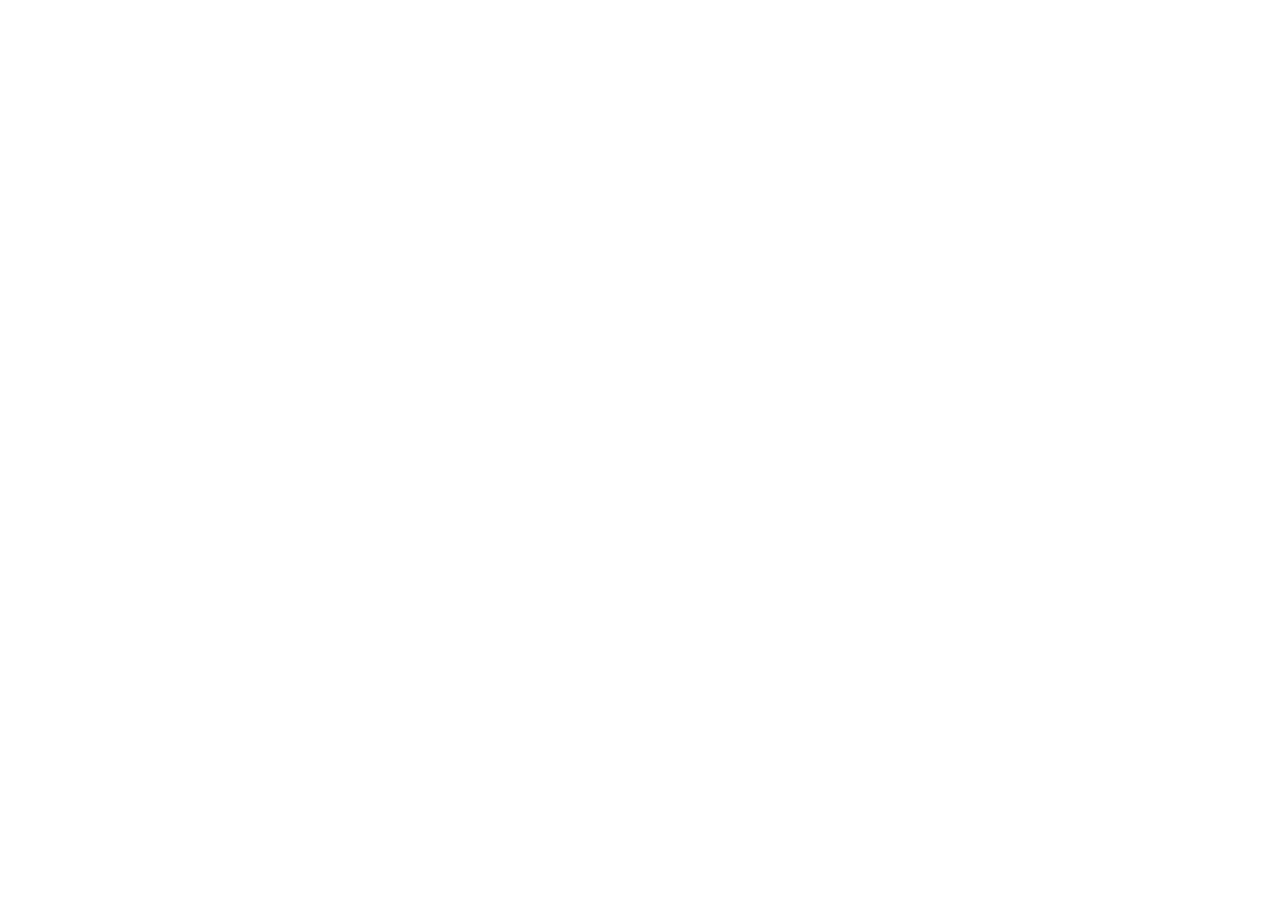
==== index.html @ 5c2e7f7a "first commit" ====
<!DOCTYPE html>
<html lang="en">
  <head>
    <meta charset="UTF-8" />
    <meta name="viewport" content="width=device-width, initial-scale=1.0" />
    <title>Menu Digital</title>
  </head>
  <body></body>
</html>
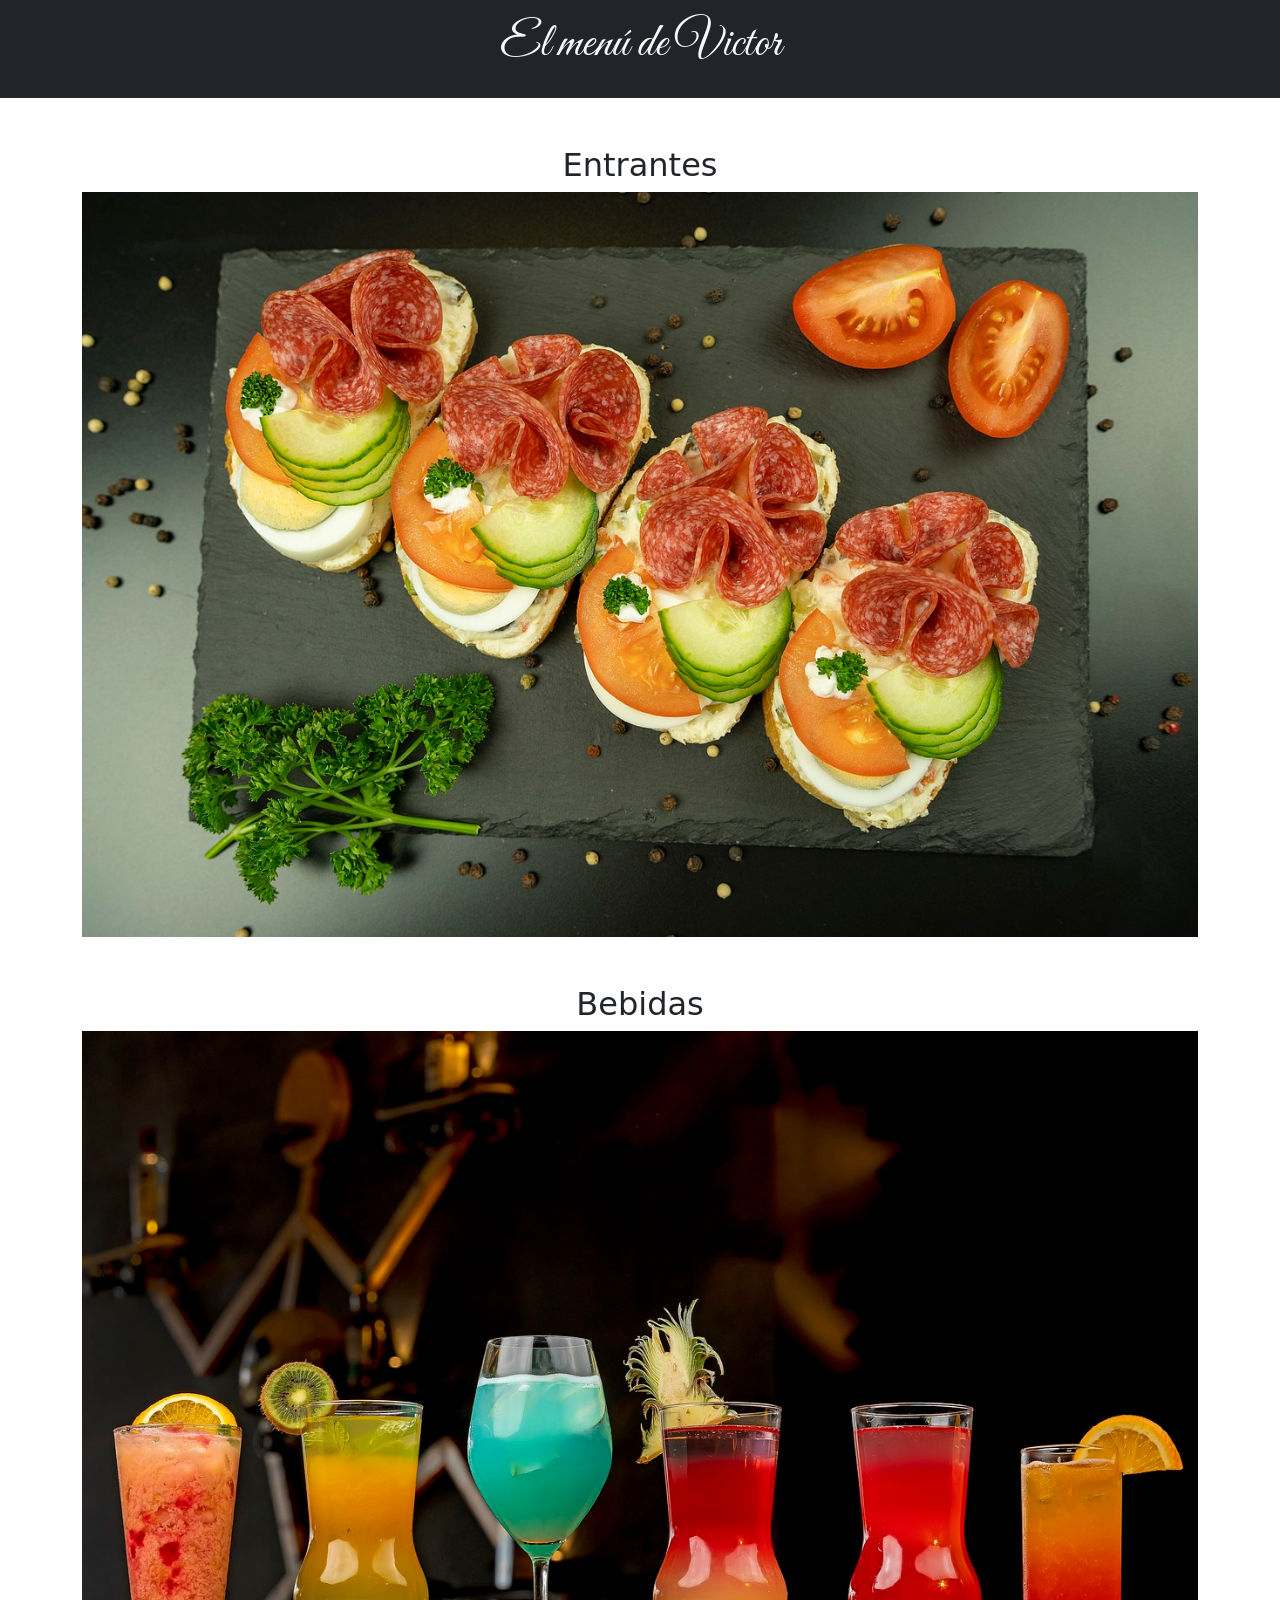
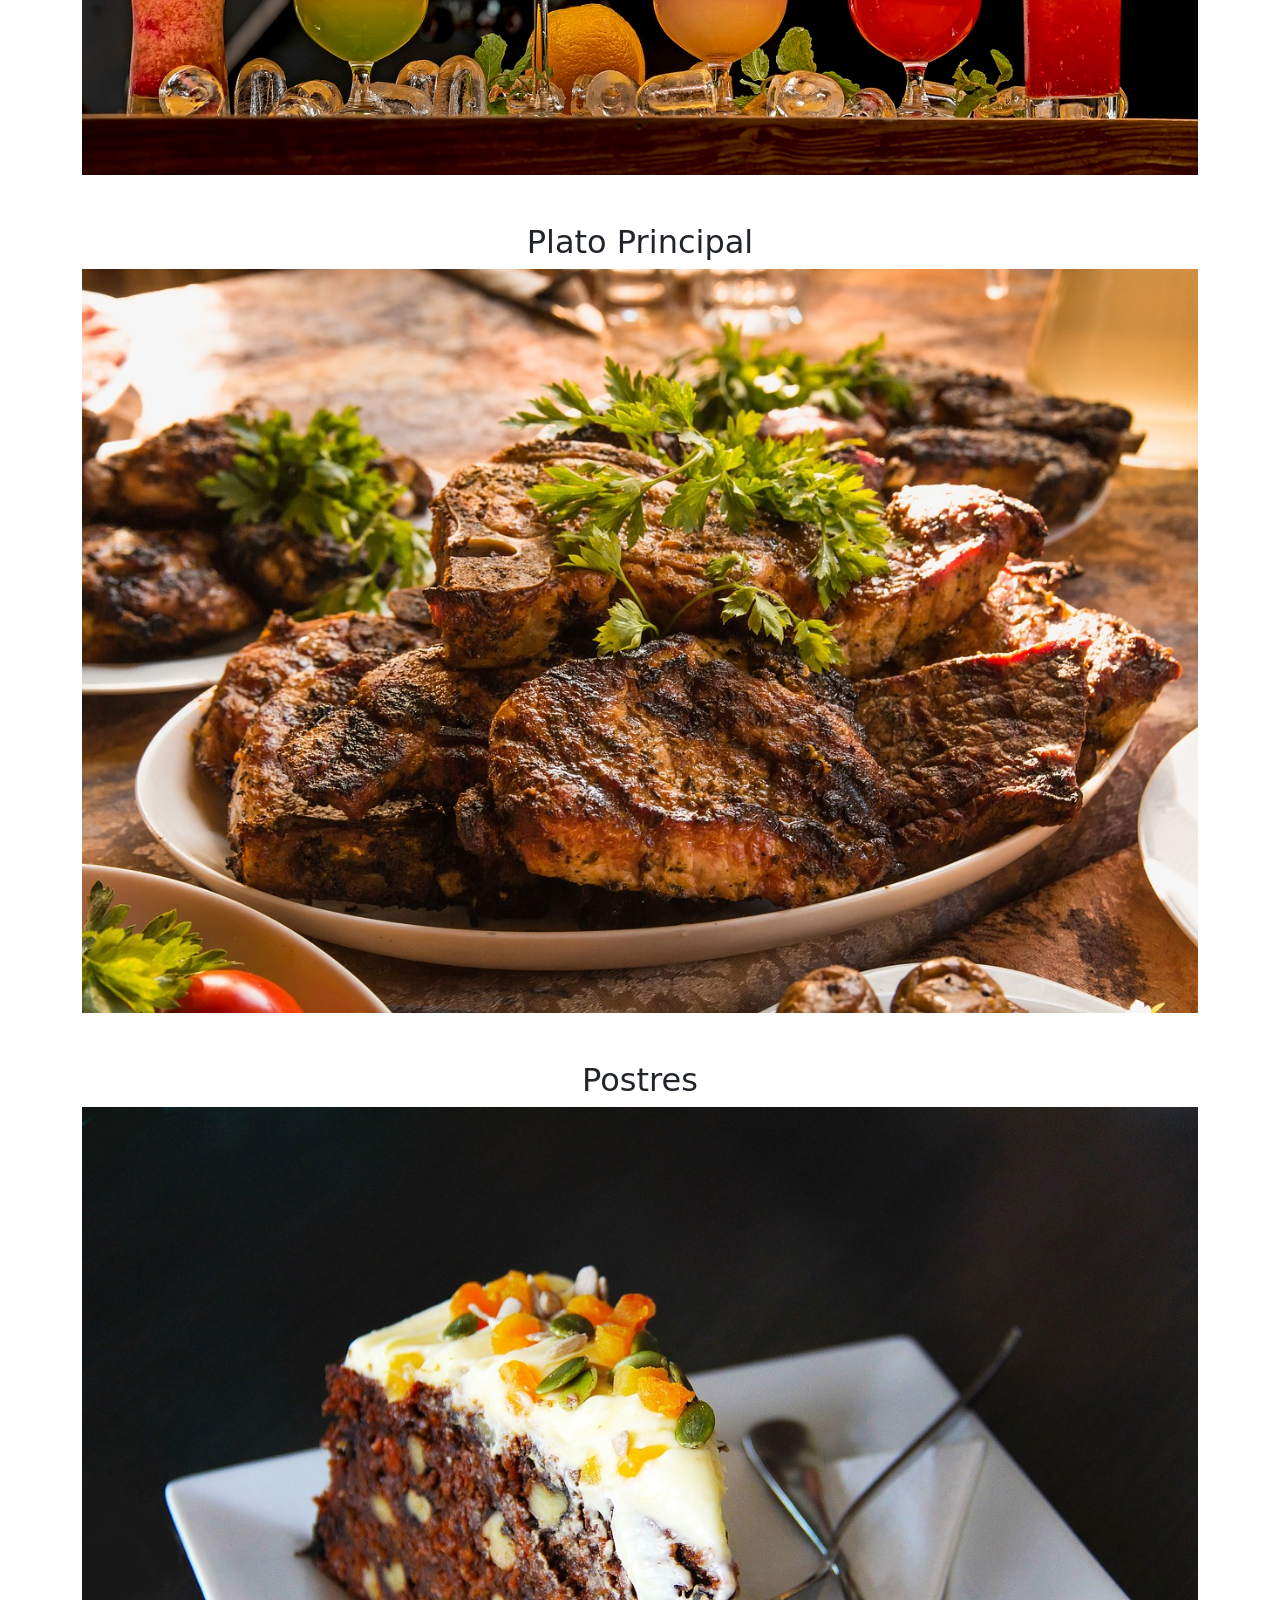
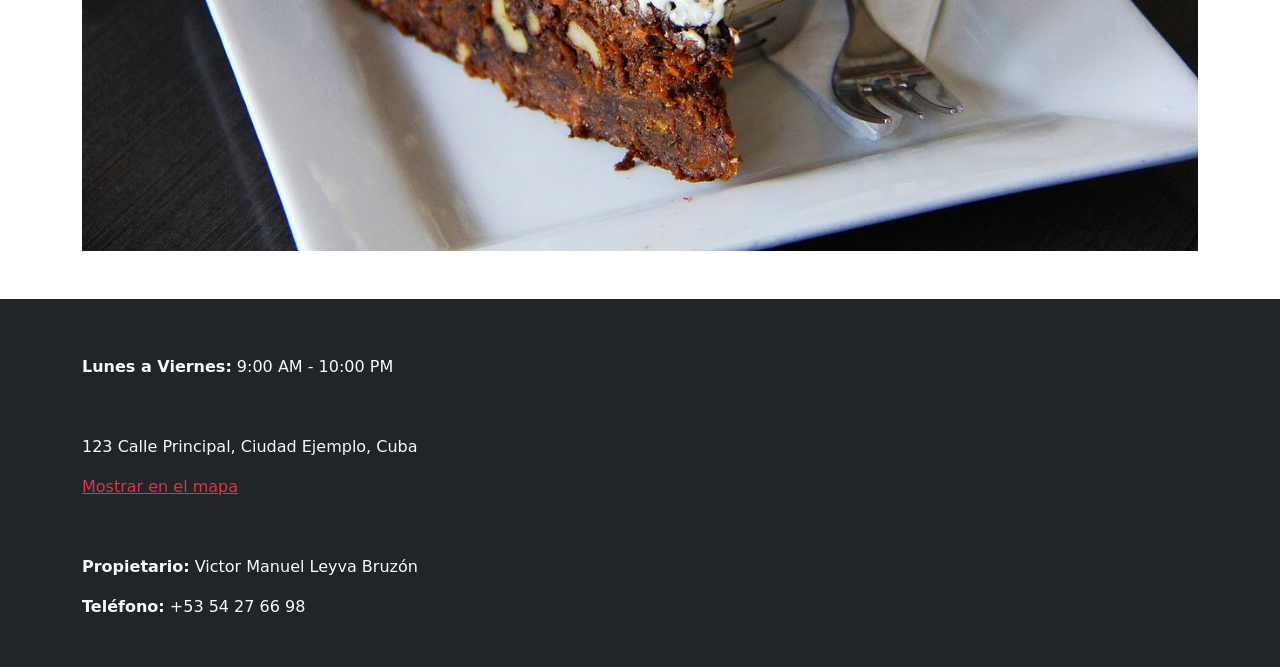
==== commit d91f0886: "corrigiendo pages url" ====
--- a/index.html
+++ b/index.html
@@ -1,9 +1,116 @@
 <!DOCTYPE html>
-<html lang="en">
+<html lang="es">
   <head>
     <meta charset="UTF-8" />
     <meta name="viewport" content="width=device-width, initial-scale=1.0" />
-    <title>Menu Digital</title>
+    <title>Menú del Restaurante</title>
+    <link
+      href="https://cdn.jsdelivr.net/npm/bootstrap@5.3.0/dist/css/bootstrap.min.css"
+      rel="stylesheet"
+    />
+    <link
+      href="https://fonts.googleapis.com/css2?family=Great+Vibes&display=swap"
+      rel="stylesheet"
+    />
+    <link rel="stylesheet" href="style.css" />
   </head>
-  <body></body>
+  <body>
+    <header class="bg-dark text-light py-3">
+      <h1 class="text-center">El menú de Victor</h1>
+    </header>
+
+    <div class="container mt-5">
+      <section id="entrantes" class="mb-5">
+        <h2 class="text-center">Entrantes</h2>
+        <div class="text-center">
+          <img
+            src="assets/canapes-6281826_1280.jpg"
+            alt="Imagen de Entrantes"
+            class="img-fluid"
+          />
+        </div>
+        <!-- Aquí puedes agregar los ítems del menú de entrantes -->
+      </section>
+
+      <section id="bebidas" class="mb-5">
+        <h2 class="text-center">Bebidas</h2>
+        <div class="text-center">
+          <img
+            src="assets/drinks-7279423_1280.jpg"
+            alt="Imagen de Bebidas"
+            class="img-fluid"
+          />
+        </div>
+        <!-- Aquí puedes agregar los ítems del menú de bebidas -->
+      </section>
+
+      <section id="plato-principal" class="mb-5">
+        <h2 class="text-center">Plato Principal</h2>
+        <div class="text-center">
+          <img
+            src="assets/meat-1155132_1280.jpg"
+            alt="Imagen de Plato Principal"
+            class="img-fluid"
+          />
+        </div>
+        <!-- Aquí puedes agregar los ítems del menú de platos principales -->
+      </section>
+
+      <section id="postres" class="mb-5">
+        <h2 class="text-center">Postres</h2>
+        <div class="text-center">
+          <img
+            src="assets/tea-1565932_1280.jpg"
+            alt="Imagen de Postres"
+            class="img-fluid"
+          />
+        </div>
+        <!-- Aquí puedes agregar los ítems del menú de postres -->
+      </section>
+    </div>
+
+    <footer class="bg-dark text-light py-4">
+      <div class="container">
+        <!-- Horarios -->
+        <div class="mb-4">
+          <h5 class="text-muted">
+            <i class="fas fa-clock me-2"></i> Horario de Atención
+          </h5>
+          <p><strong>Lunes a Viernes:</strong> 9:00 AM - 10:00 PM</p>
+        </div>
+
+        <!-- Ubicación -->
+        <div class="mb-4">
+          <h5 class="text-muted">
+            <i class="fas fa-map-marker-alt me-2"></i> Dirección
+          </h5>
+          <p>123 Calle Principal, Ciudad Ejemplo, Cuba</p>
+          <a
+            href="https://www.google.com/maps"
+            target="_blank"
+            class="text-danger"
+            >Mostrar en el mapa</a
+          >
+        </div>
+
+        <!-- Contacto -->
+        <div class="mb-4">
+          <h5 class="text-muted">
+            <i class="fas fa-comment me-2"></i> Contacto
+          </h5>
+          <p><strong>Propietario:</strong> Victor Manuel Leyva Bruzón</p>
+          <p>
+            <strong>Teléfono:</strong>
+            <a
+              href="https://wa.me/5354276698"
+              class="text-decoration-none text-light"
+              >+53 54 27 66 98</a
+            >
+          </p>
+        </div>
+      </div>
+    </footer>
+
+    <script src="https://cdn.jsdelivr.net/npm/bootstrap@5.3.0/dist/js/bootstrap.bundle.min.js"></script>
+  </body>
 </html>
--- a/style.css
+++ b/style.css
@@ -0,0 +1,4 @@
+header h1 {
+  font-family: "Great Vibes", cursive;
+  font-size: 3rem; /* Ajusta el tamaño según tu preferencia */
+}
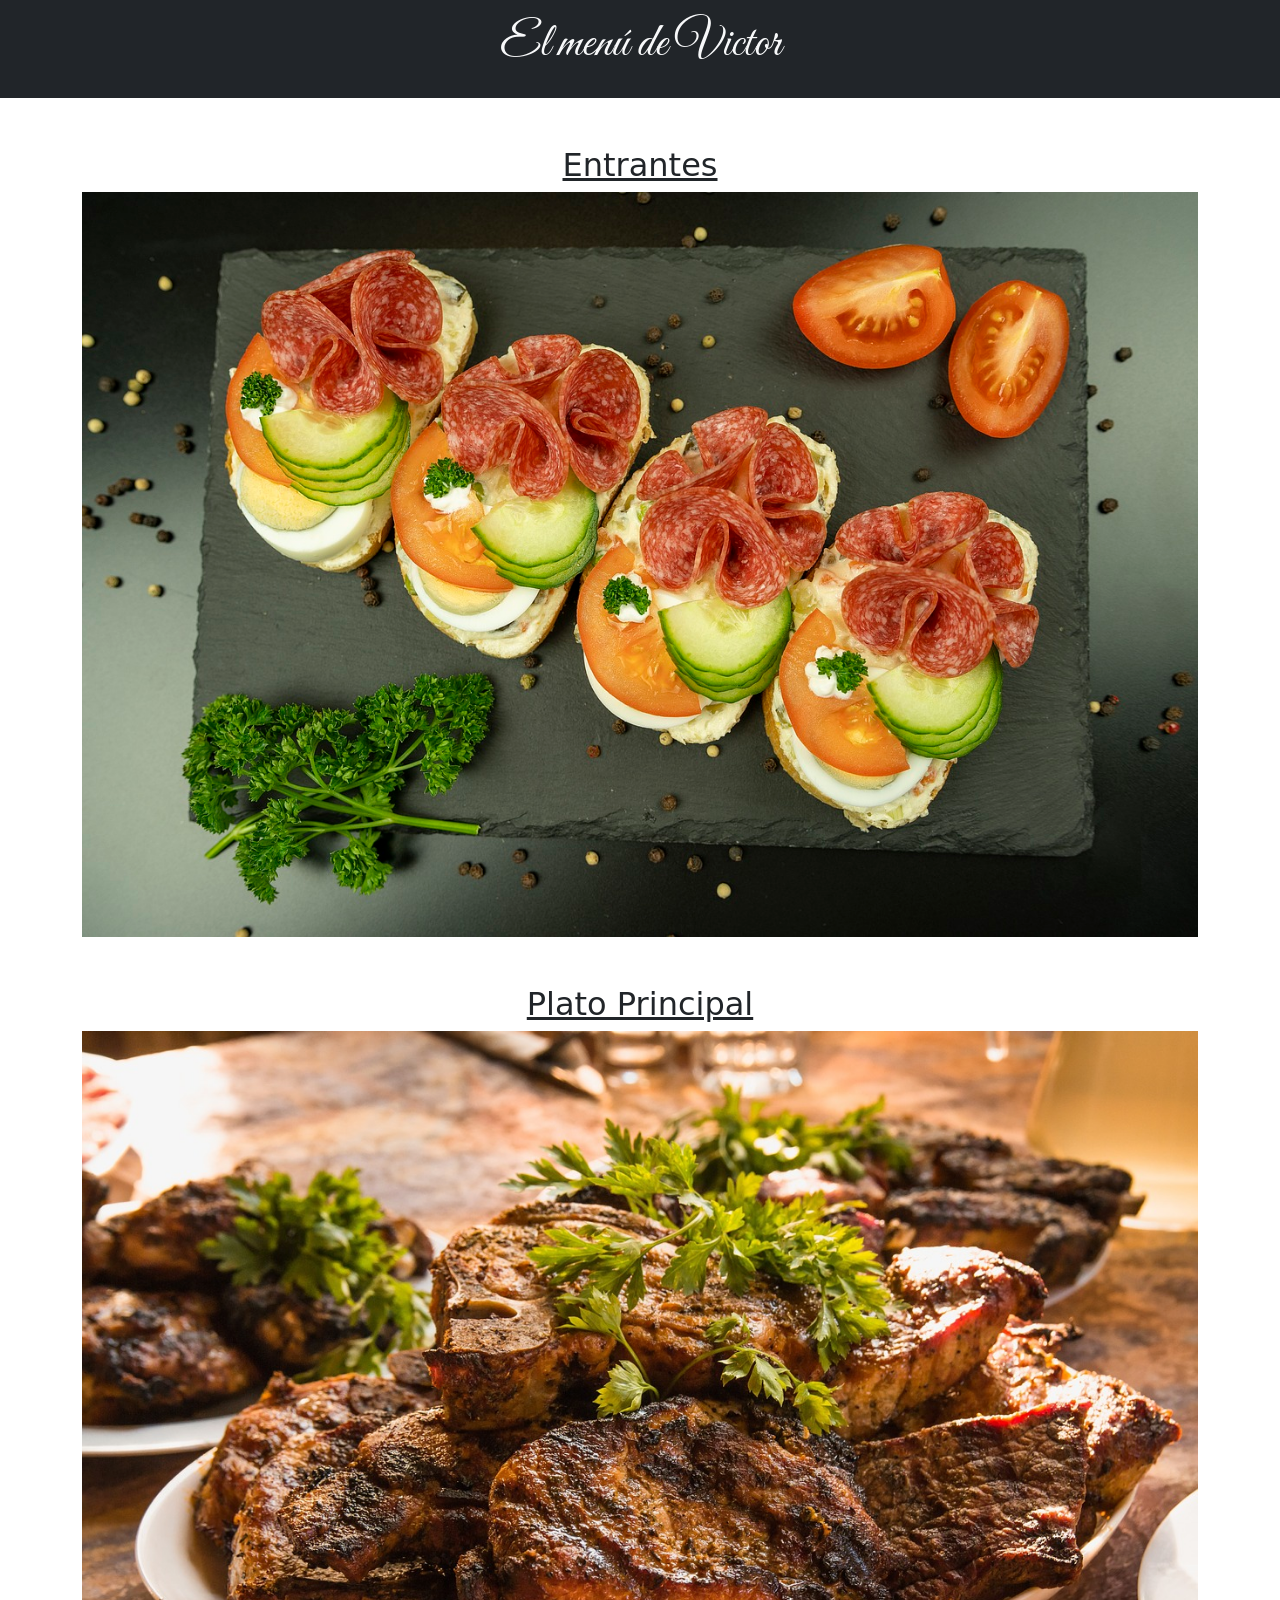
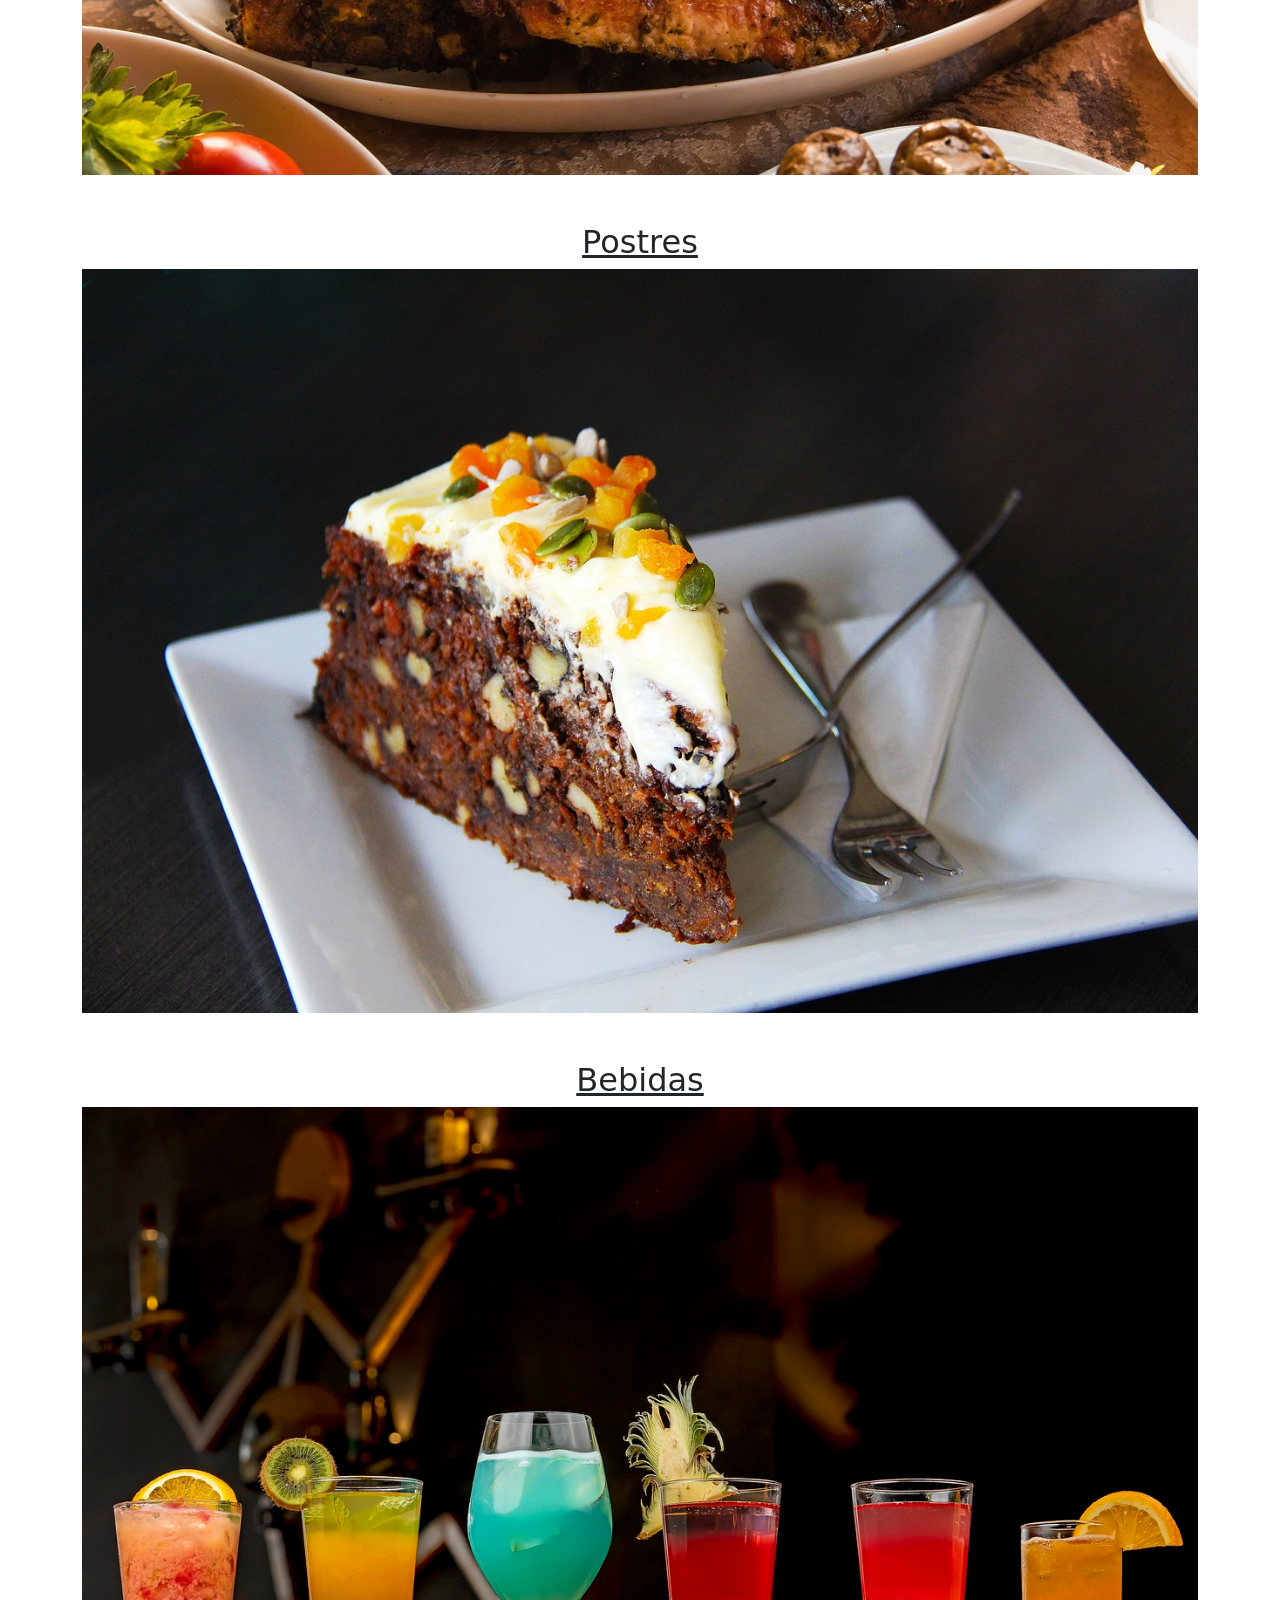
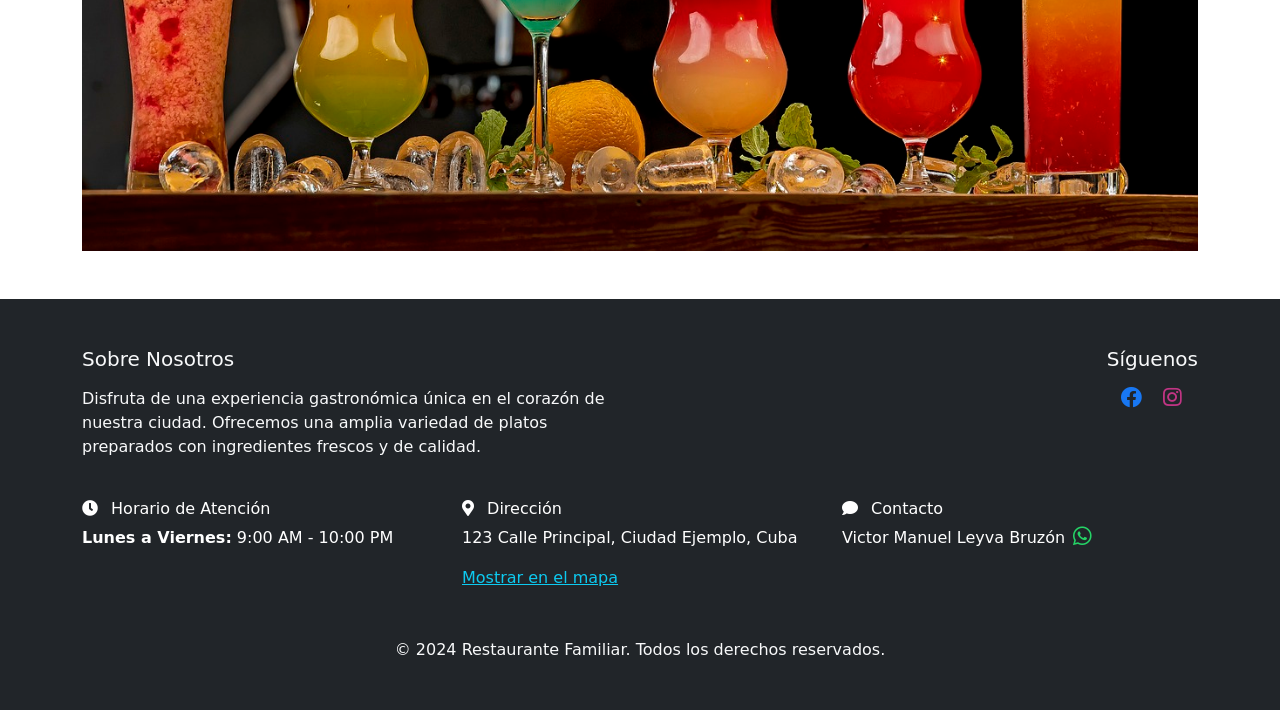
==== commit b352aa72: "dando estilos" ====
--- a/index.html
+++ b/index.html
@@ -12,6 +12,11 @@
       href="https://fonts.googleapis.com/css2?family=Great+Vibes&display=swap"
       rel="stylesheet"
     />
+    <link
+      href="https://cdnjs.cloudflare.com/ajax/libs/font-awesome/5.15.4/css/all.min.css"
+      rel="stylesheet"
+    />
+
     <link rel="stylesheet" href="style.css" />
   </head>
   <body>
@@ -30,18 +35,6 @@
           />
         </div>
         <!-- Aquí puedes agregar los ítems del menú de entrantes -->
-      </section>
-
-      <section id="bebidas" class="mb-5">
-        <h2 class="text-center">Bebidas</h2>
-        <div class="text-center">
-          <img
-            src="assets/drinks-7279423_1280.jpg"
-            alt="Imagen de Bebidas"
-            class="img-fluid"
-          />
-        </div>
-        <!-- Aquí puedes agregar los ítems del menú de bebidas -->
       </section>
 
       <section id="plato-principal" class="mb-5">
@@ -67,45 +60,82 @@
         </div>
         <!-- Aquí puedes agregar los ítems del menú de postres -->
       </section>
+      <section id="bebidas" class="mb-5">
+        <h2 class="text-center">Bebidas</h2>
+        <div class="text-center">
+          <img
+            src="assets/drinks-7279423_1280.jpg"
+            alt="Imagen de Bebidas"
+            class="img-fluid"
+          />
+        </div>
+        <!-- Aquí puedes agregar los ítems del menú de bebidas -->
+      </section>
     </div>
 
-    <footer class="bg-dark text-light py-4">
+    <footer class="bg-dark text-light py-5">
       <div class="container">
-        <!-- Horarios -->
-        <div class="mb-4">
-          <h5 class="text-muted">
-            <i class="fas fa-clock me-2"></i> Horario de Atención
-          </h5>
-          <p><strong>Lunes a Viernes:</strong> 9:00 AM - 10:00 PM</p>
+        <!-- Sección de descripción -->
+        <div class="row mb-4">
+          <div class="col-md-6">
+            <h5 class="mb-3">Sobre Nosotros</h5>
+            <p>
+              Disfruta de una experiencia gastronómica única en el corazón de
+              nuestra ciudad. Ofrecemos una amplia variedad de platos preparados
+              con ingredientes frescos y de calidad.
+            </p>
+          </div>
+          <div class="col-md-6 text-md-end">
+            <!-- Redes sociales -->
+            <h5 class="mb-3">Síguenos</h5>
+            <a href="#" target="_blank" class="me-3" aria-label="Facebook"
+              ><i class="fab fa-facebook fa-lg" style="color: #1877f2"></i
+            ></a>
+            <a href="#" target="_blank" class="me-3" aria-label="Instagram"
+              ><i class="fab fa-instagram fa-lg" style="color: #c13584"></i
+            ></a>
+          </div>
         </div>
 
-        <!-- Ubicación -->
-        <div class="mb-4">
-          <h5 class="text-muted">
-            <i class="fas fa-map-marker-alt me-2"></i> Dirección
-          </h5>
-          <p>123 Calle Principal, Ciudad Ejemplo, Cuba</p>
-          <a
-            href="https://www.google.com/maps"
-            target="_blank"
-            class="text-danger"
-            >Mostrar en el mapa</a
-          >
+        <!-- Información adicional -->
+        <div class="row text-white">
+          <!-- Horarios -->
+          <div class="col-md-4 mb-4">
+            <h6><i class="fas fa-clock me-2"></i> Horario de Atención</h6>
+            <p><strong>Lunes a Viernes:</strong> 9:00 AM - 10:00 PM</p>
+          </div>
+          <!-- Ubicación -->
+          <div class="col-md-4 mb-4">
+            <h6><i class="fas fa-map-marker-alt me-2"></i> Dirección</h6>
+            <p>123 Calle Principal, Ciudad Ejemplo, Cuba</p>
+            <a
+              href="https://www.google.com/maps"
+              target="_blank"
+              class="text-info text-decoration-underline"
+              >Mostrar en el mapa</a
+            >
+          </div>
+          <!-- Contacto -->
+          <div class="col-md-4 mb-4">
+            <h6><i class="fas fa-comment me-2"></i> Contacto</h6>
+            <div class="d-flex align-items-center">
+              <p class="mb-0 me-2">Victor Manuel Leyva Bruzón</p>
+              <a
+                href="https://wa.me/5354276698"
+                target="_blank"
+                class="text-decoration-none"
+                aria-label="WhatsApp"
+              >
+                <i class="fab fa-whatsapp fa-lg" style="color: #25d366"></i>
+              </a>
+            </div>
+          </div>
         </div>
 
-        <!-- Contacto -->
-        <div class="mb-4">
-          <h5 class="text-muted">
-            <i class="fas fa-comment me-2"></i> Contacto
-          </h5>
-          <p><strong>Propietario:</strong> Victor Manuel Leyva Bruzón</p>
-          <p>
-            <strong>Teléfono:</strong>
-            <a
-              href="https://wa.me/5354276698"
-              class="text-decoration-none text-light"
-              >+53 54 27 66 98</a
-            >
+        <!-- Sección final -->
+        <div class="text-center mt-4">
+          <p class="mb-0">
+            &copy; 2024 Restaurante Familiar. Todos los derechos reservados.
           </p>
         </div>
       </div>
--- a/style.css
+++ b/style.css
@@ -2,3 +2,60 @@
   font-family: "Great Vibes", cursive;
   font-size: 3rem; /* Ajusta el tamaño según tu preferencia */
 }
+h2 {
+  text-decoration: underline;
+}
+.whatsapp-icon {
+  color: #25d366; /* Color verde típico de WhatsApp */
+  font-size: 2.5rem; /* Ajusta el tamaño según sea necesario */
+  position: relative;
+  display: inline-block;
+  transition: transform 0.3s ease-in-out;
+  text-decoration: none;
+}
+
+.whatsapp-icon:hover {
+  transform: scale(1.1); /* Efecto de agrandamiento al pasar el cursor */
+}
+
+.whatsapp-icon::after {
+  content: "";
+  position: absolute;
+  width: 100%;
+  height: 100%;
+  top: 0;
+  left: 0;
+  border-radius: 50%;
+  animation: pulse 2s infinite;
+  background: rgba(37, 211, 102, 0.4); /* Color verde con opacidad */
+  z-index: -1;
+}
+
+@keyframes pulse {
+  0% {
+    transform: scale(0.9);
+    opacity: 1;
+  }
+  100% {
+    transform: scale(1.5);
+    opacity: 0;
+  }
+}
+
+.footer {
+  display: flex;
+  justify-content: space-between;
+  align-items: center;
+  padding: 1rem;
+}
+
+@media (max-width: 768px) {
+  .footer {
+    flex-direction: column;
+    text-align: center;
+  }
+
+  .whatsapp-icon {
+    margin-top: 1rem;
+  }
+}
